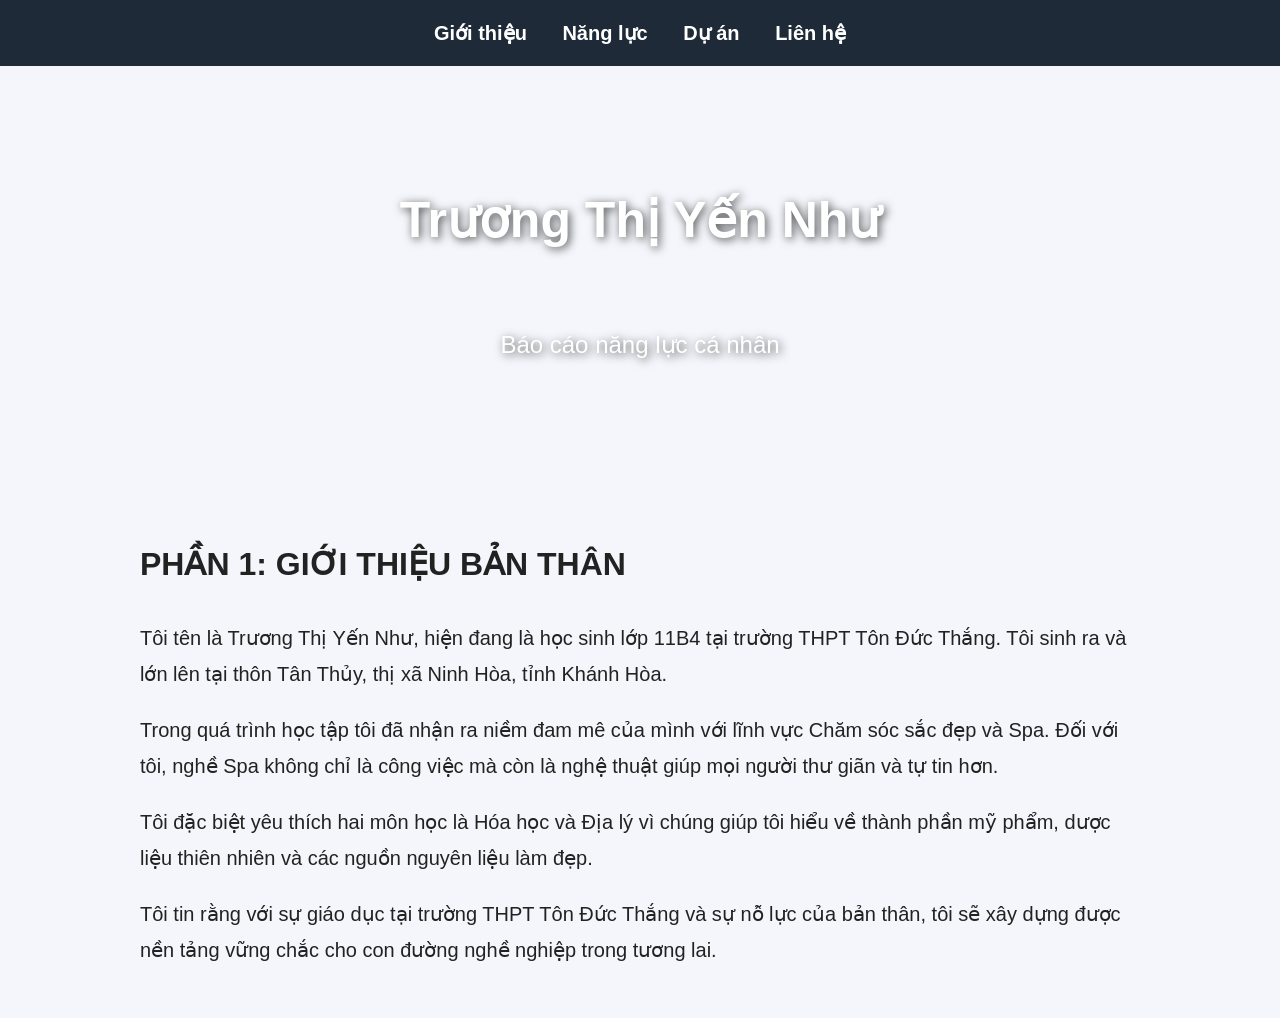
==== index.html @ db204e37 "Create index.html" ====
<!DOCTYPE html>
<html>
<head>
<title>Giới thiệu</title>
<link rel="stylesheet" href="style.css">
</head>

<body>

<nav>
<a href="index.html">Giới thiệu</a>
<a href="nangluc.html">Năng lực</a>
<a href="duan.html">Dự án</a>
<a href="lienhe.html">Liên hệ</a>
</nav>

<div class="hero">
<h1>Trương Thị Yến Như</h1>
<p>Báo cáo năng lực cá nhân</p>
</div>

<div class="container">

<h2>PHẦN 1: GIỚI THIỆU BẢN THÂN</h2>

<p>
Tôi tên là Trương Thị Yến Như, hiện đang là học sinh lớp 11B4 tại trường THPT Tôn Đức Thắng.
Tôi sinh ra và lớn lên tại thôn Tân Thủy, thị xã Ninh Hòa, tỉnh Khánh Hòa.
</p>

<p>
Trong quá trình học tập tôi đã nhận ra niềm đam mê của mình với lĩnh vực
Chăm sóc sắc đẹp và Spa. Đối với tôi, nghề Spa không chỉ là công việc
mà còn là nghệ thuật giúp mọi người thư giãn và tự tin hơn.
</p>

<p>
Tôi đặc biệt yêu thích hai môn học là Hóa học và Địa lý vì chúng
giúp tôi hiểu về thành phần mỹ phẩm, dược liệu thiên nhiên
và các nguồn nguyên liệu làm đẹp.
</p>

<p>
Tôi tin rằng với sự giáo dục tại trường THPT Tôn Đức Thắng
và sự nỗ lực của bản thân, tôi sẽ xây dựng được nền tảng
vững chắc cho con đường nghề nghiệp trong tương lai.
</p>

</div>

</body>
</html>
---- style.css ----
body{
font-family: Arial, sans-serif;
font-size:20px;
line-height:1.8;
margin:0;
background:#f4f6fb;
color:#222;
opacity:0;
animation:fadeIn 0.2s forwards;
}

@keyframes fadeIn{
from{opacity:0}
to{opacity:1}
}

.container{
width:90%;
max-width:1000px;
margin:auto;
padding:30px;
}

nav{
background:#1e2a38;
padding:15px;
text-align:center;
}

nav a{
color:white;
text-decoration:none;
margin:0 15px;
font-size:20px;
font-weight:bold;
}

nav a:hover{
color:#ffd166;
}

h1{
font-size:42px;
}

h2{
font-size:32px;
margin-top:40px;
}

p{
font-size:20px;
}

li{
font-size:20px;
}

img{
width:100%;
max-width:700px;
display:block;
margin:25px auto;
border-radius:10px;
}

.hero{
background-image:url(https://images.unsplash.com/photo-1556228720-195a672e8a03);
background-size:cover;
background-position:center;
height:400px;
display:flex;
flex-direction:column;
justify-content:center;
align-items:center;
color:white;
text-align:center;
}

.hero h1{
font-size:50px;
text-shadow:2px 2px 10px rgba(0,0,0,0.7);
}

.hero p{
font-size:24px;
text-shadow:2px 2px 10px rgba(0,0,0,0.7);
}

/* skill */

.skill{
margin-bottom:20px;
}

.skill-bar{
width:100%;
height:14px;
background:#ddd;
border-radius:10px;
overflow:hidden;
}

.skill-fill{
height:100%;
border-radius:10px;
}

.hoa{
width:85%;
background:#ff6b6b;
}

.dialy{
width:80%;
background:#4dabf7;
}

.giaotiep{
width:90%;
background:#51cf66;
}

.tamly{
width:75%;
background:#ffd43b;
}

/* comment */

.comment-box{
max-width:600px;
margin:auto;
display:flex;
flex-direction:column;
gap:10px;
}

.comment-box input,
.comment-box textarea{
padding:10px;
font-size:16px;
border-radius:8px;
border:1px solid #ccc;
}

.comment-box textarea{
height:80px;
resize:none;
}

.comment-box button{
background:#4c6ef5;
color:white;
border:none;
padding:10px;
border-radius:20px;
cursor:pointer;
}

.comment-box button:hover{
background:#364fc7;
}

.comment{
background:white;
padding:15px;
border-radius:10px;
margin:10px auto;
max-width:700px;
box-shadow:0 2px 6px rgba(0,0,0,0.1);
}
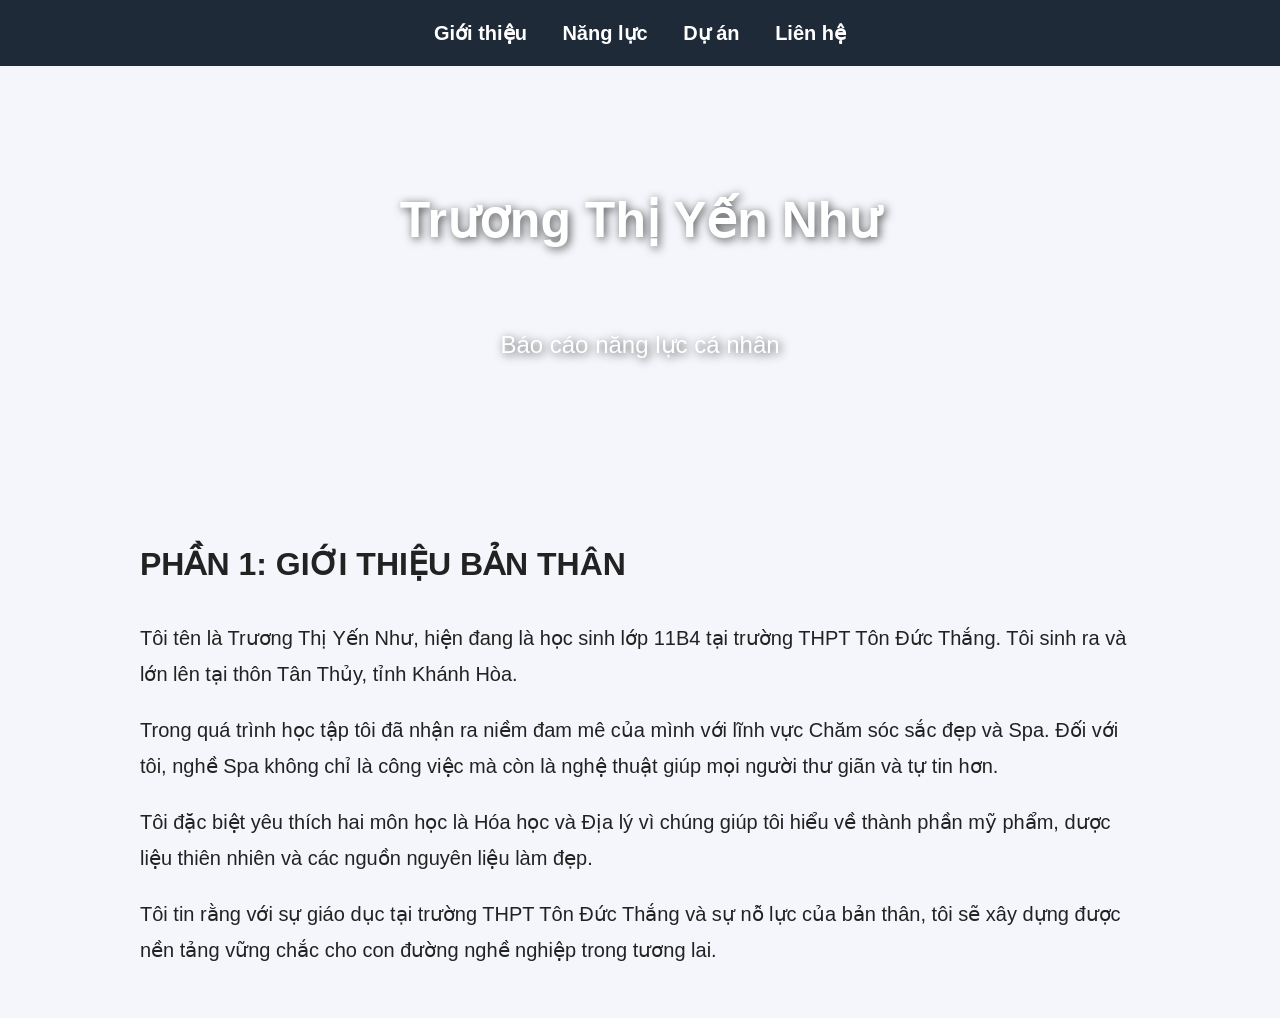
==== commit e2d141f4: "Update index.html" ====
--- a/index.html
+++ b/index.html
@@ -25,7 +25,7 @@
 
 <p>
 Tôi tên là Trương Thị Yến Như, hiện đang là học sinh lớp 11B4 tại trường THPT Tôn Đức Thắng.
-Tôi sinh ra và lớn lên tại thôn Tân Thủy, thị xã Ninh Hòa, tỉnh Khánh Hòa.
+Tôi sinh ra và lớn lên tại thôn Tân Thủy, tỉnh Khánh Hòa.
 </p>
 
 <p>
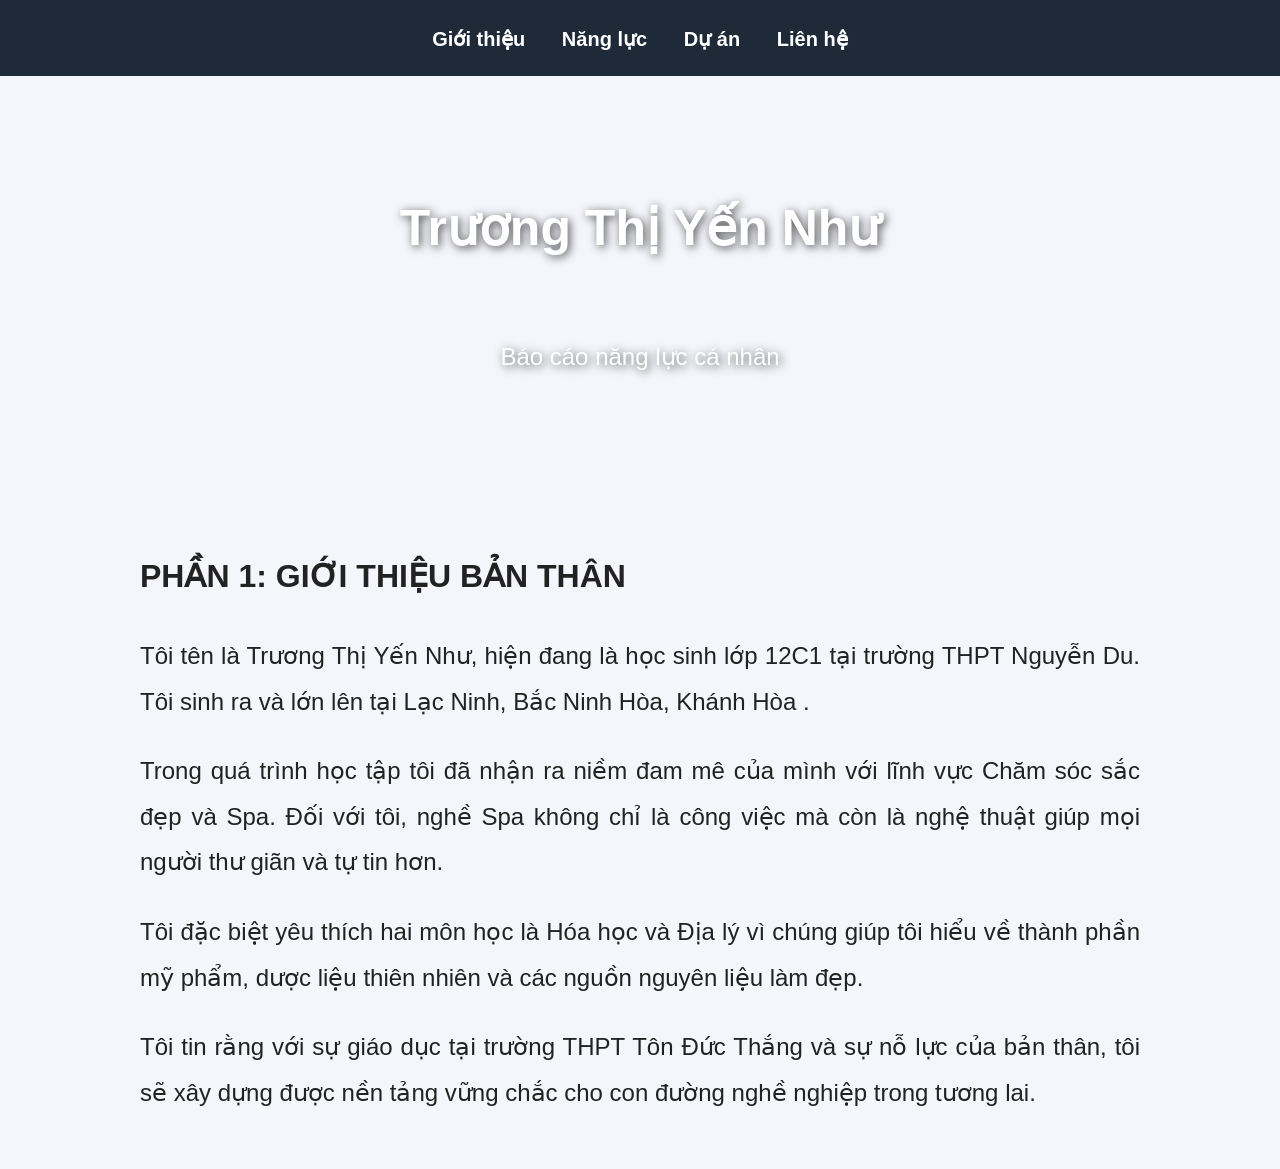
==== commit f25386fc: "Update index.html" ====
--- a/index.html
+++ b/index.html
@@ -24,8 +24,8 @@
 <h2>PHẦN 1: GIỚI THIỆU BẢN THÂN</h2>
 
 <p>
-Tôi tên là Trương Thị Yến Như, hiện đang là học sinh lớp 11B4 tại trường THPT Tôn Đức Thắng.
-Tôi sinh ra và lớn lên tại thôn Tân Thủy, tỉnh Khánh Hòa.
+Tôi tên là Trương Thị Yến Như, hiện đang là học sinh lớp 12C1 tại trường THPT Nguyễn Du.
+Tôi sinh ra và lớn lên tại Lạc Ninh, Bắc Ninh Hòa, Khánh Hòa .
 </p>
 
 <p>
--- a/style.css
+++ b/style.css
@@ -1,7 +1,7 @@
 body{
 font-family: Arial, sans-serif;
-font-size:20px;
-line-height:1.8;
+font-size:24px;
+line-height:1.9;
 margin:0;
 background:#f4f6fb;
 color:#222;
@@ -49,11 +49,11 @@
 }
 
 p{
-font-size:20px;
+font-size:24px;
 }
 
 li{
-font-size:20px;
+font-size:24px;
 }
 
 img{
@@ -170,3 +170,6 @@
 max-width:700px;
 box-shadow:0 2px 6px rgba(0,0,0,0.1);
 }
+p{
+text-align: justify;
+}
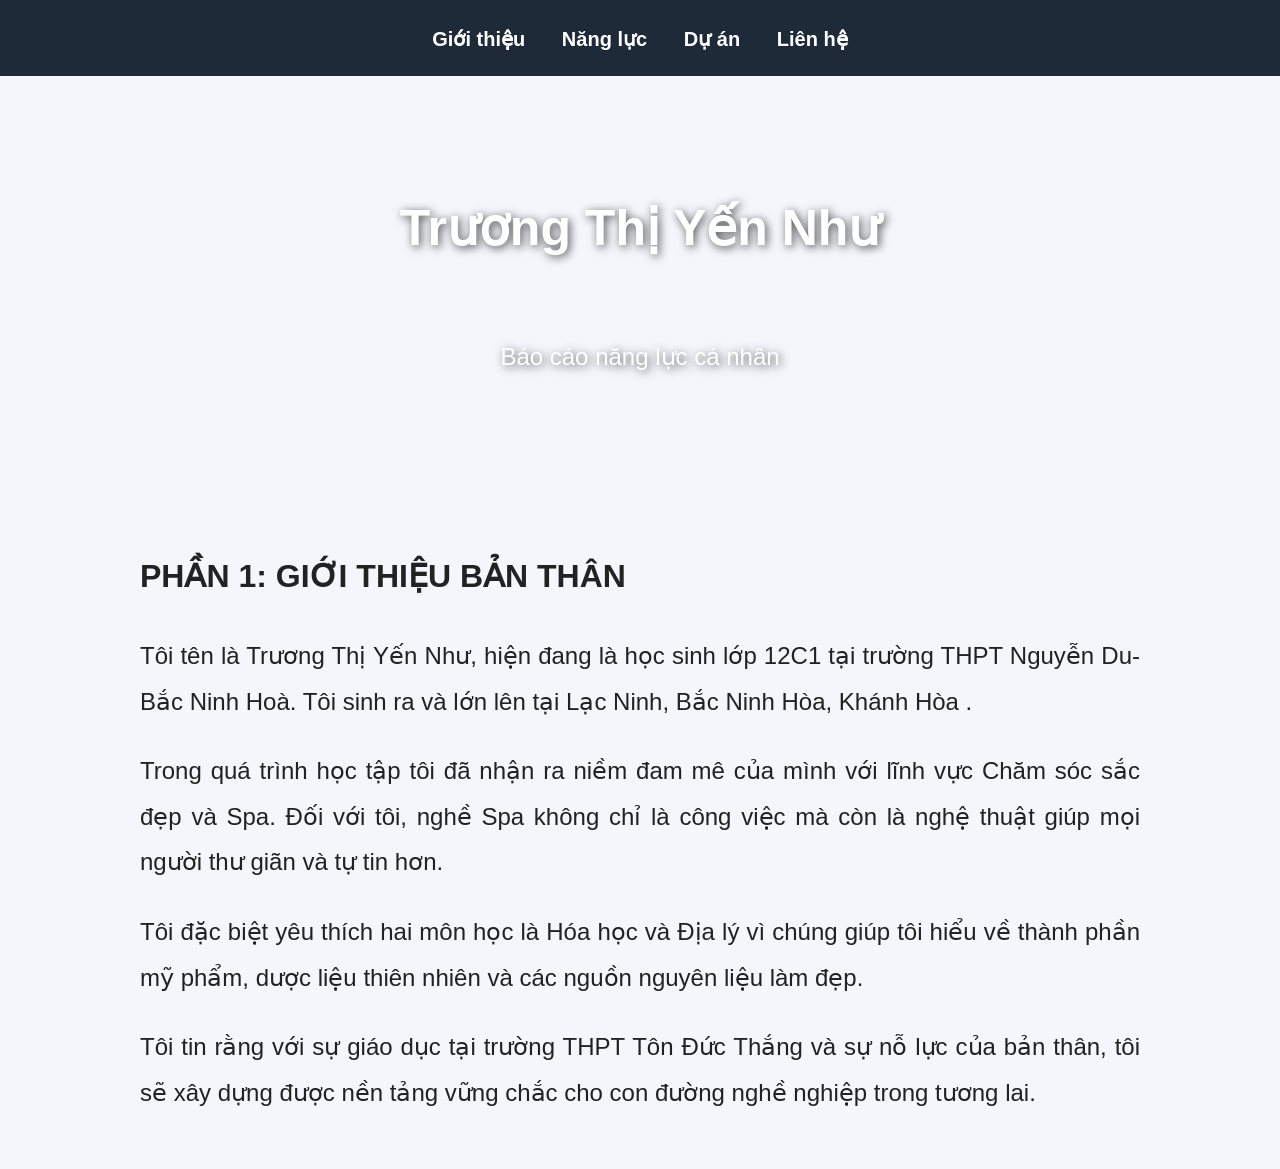
==== commit be36c337: "Update index.html" ====
--- a/index.html
+++ b/index.html
@@ -24,7 +24,7 @@
 <h2>PHẦN 1: GIỚI THIỆU BẢN THÂN</h2>
 
 <p>
-Tôi tên là Trương Thị Yến Như, hiện đang là học sinh lớp 12C1 tại trường THPT Nguyễn Du.
+Tôi tên là Trương Thị Yến Như, hiện đang là học sinh lớp 12C1 tại trường THPT Nguyễn Du-Bắc Ninh Hoà.
 Tôi sinh ra và lớn lên tại Lạc Ninh, Bắc Ninh Hòa, Khánh Hòa .
 </p>
 
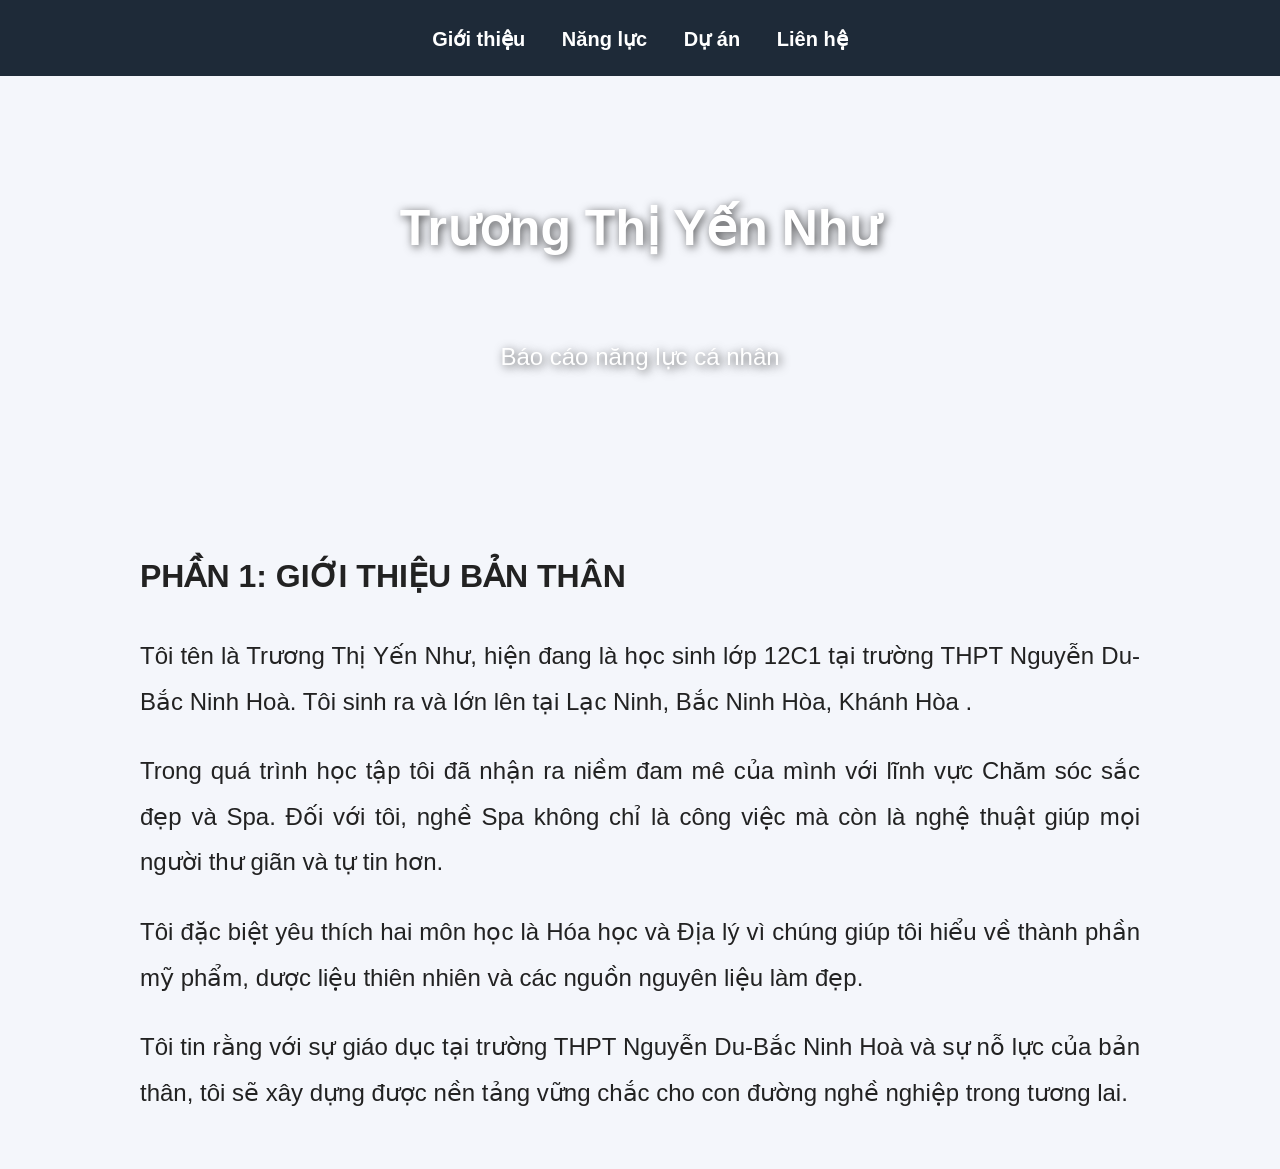
==== commit 5af2b52f: "Update index.html" ====
--- a/index.html
+++ b/index.html
@@ -41,7 +41,7 @@
 </p>
 
 <p>
-Tôi tin rằng với sự giáo dục tại trường THPT Tôn Đức Thắng
+Tôi tin rằng với sự giáo dục tại trường THPT Nguyễn Du-Bắc Ninh Hoà
 và sự nỗ lực của bản thân, tôi sẽ xây dựng được nền tảng
 vững chắc cho con đường nghề nghiệp trong tương lai.
 </p>
